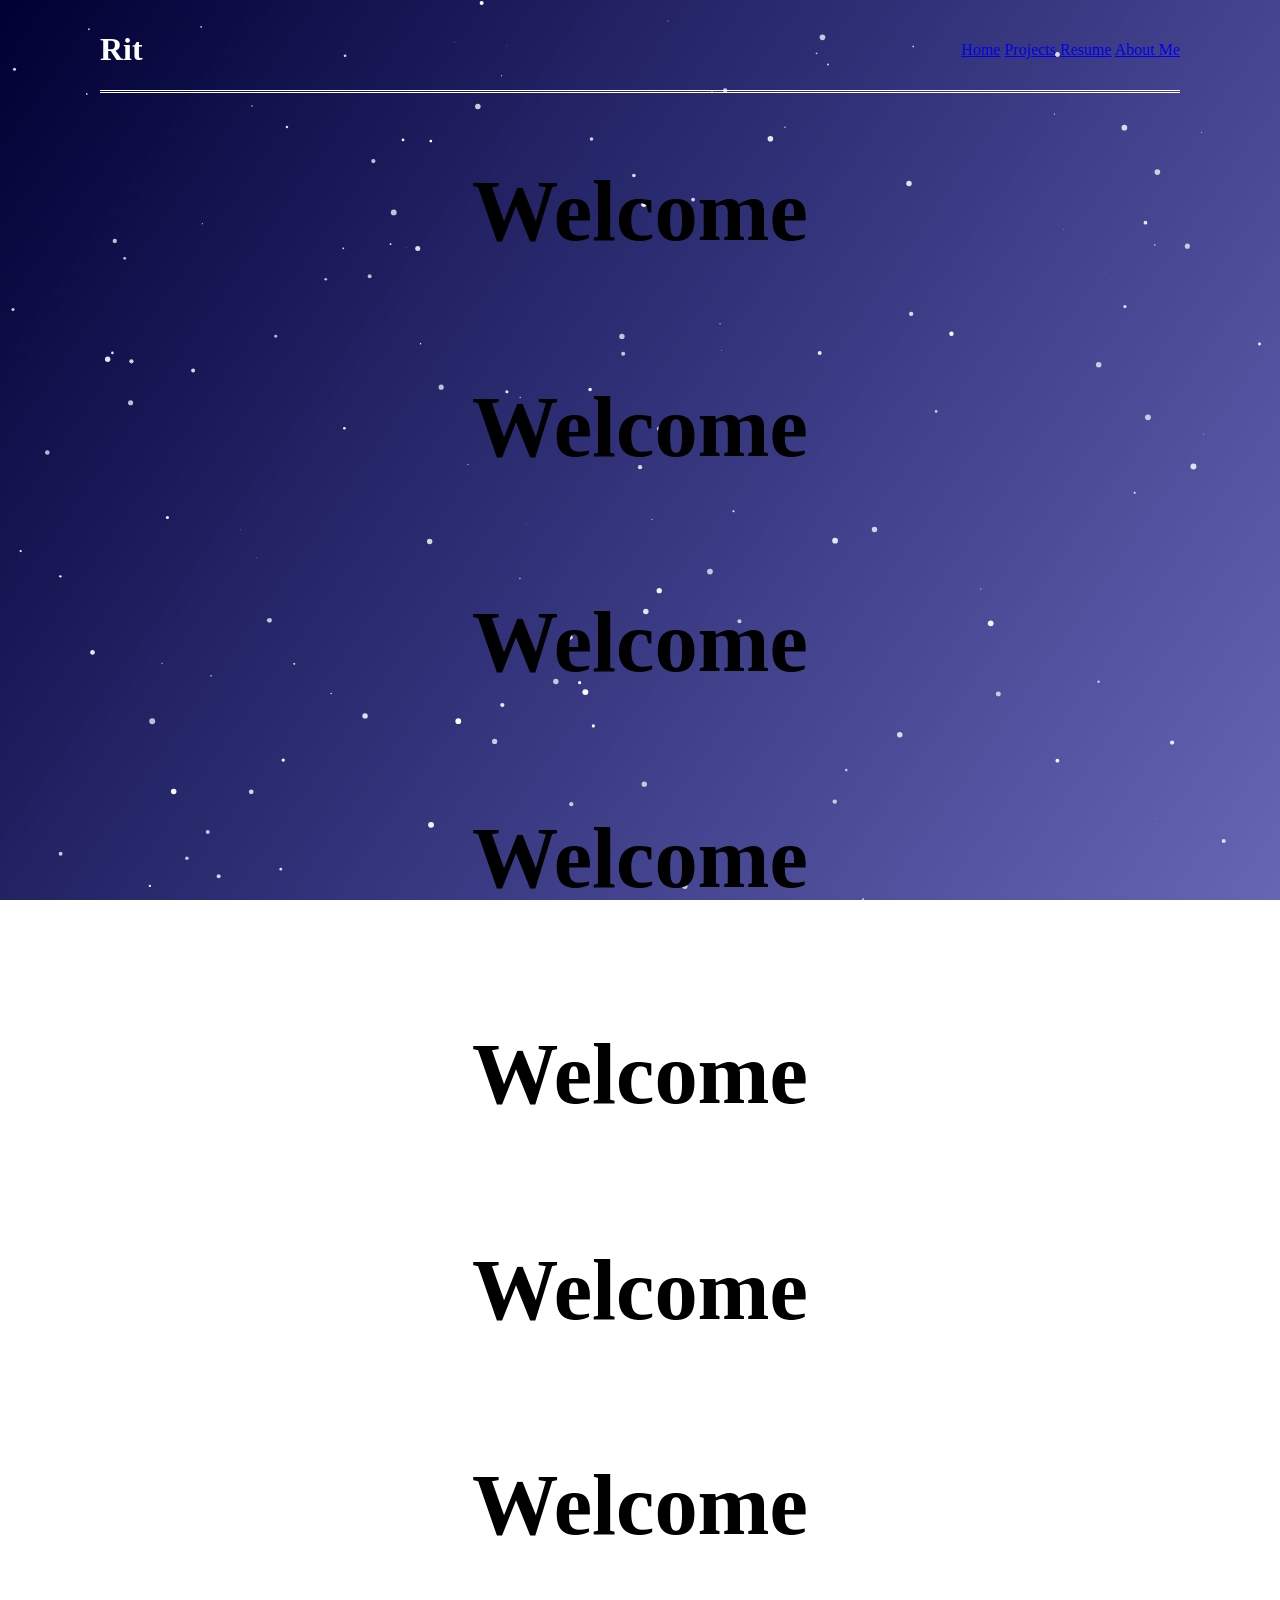
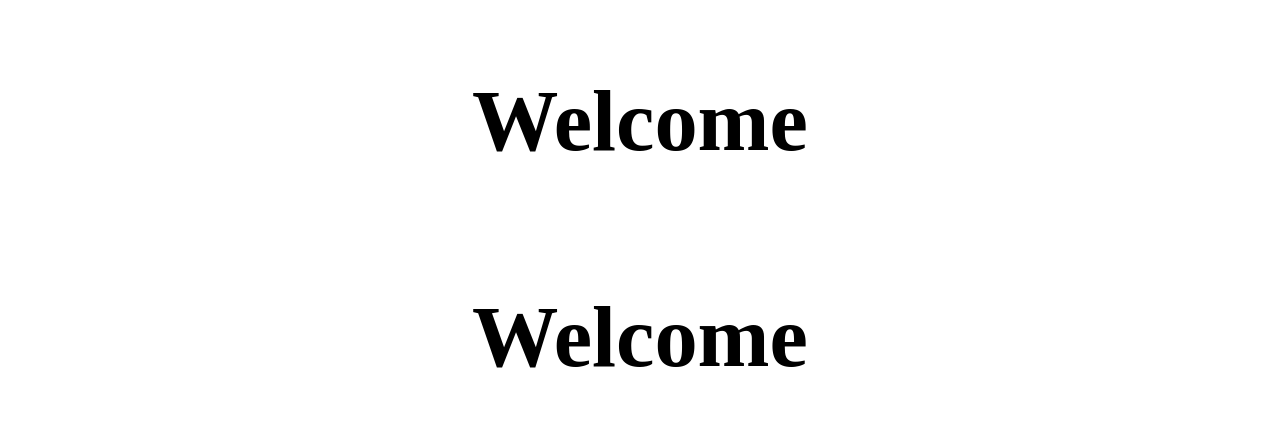
==== index.html @ 7fd15cbb "made for loop for gradient smoothing" ====
<!DOCTYPE html>
<html lang="en">
<meta charset="UTF-8">
<title>Rit</title>
<meta name="viewport" content="width=device-width,initial-scale=1">
<link rel="stylesheet" href="STATIC/styles.css">
<style>
</style>
<head>

</head>
<body>
    <div>
        <!--Add header with following dives:
            Website name,
            Navbar
        -->
        <canvas id="myCanvas" width="800" height="600"></canvas>
        <div class="header">
            <div class="content">
                <!--Main content segment with width control-->
                <div class="subContent">
                    <div class="subHeader">
                        <!-- Name of website -->
                        <div id="websiteName">
                            <h1>
                                Rit
                            </h1>
                        </div>
                        <!-- Navbar -->
                        <div class="navbar">
                            <a href="index.html">Home</a>
                            <a href="projects.html">Projects</a>
                            <a href="resume.html">Resume</a>
                            <a href="aboutme.html">About Me</a>
                        </div>
                    </div>
                </div>
            </div>
        </div>

        <!-- Class for background of subcontent-->
        <div class="content">
            <!--Main content segment with width control-->
            <div class="subContent">
                <div class="pageTitle">
                    <h1>Welcome</h1>
                </div>
                <div class="pageTitle">
                    <h1>Welcome</h1>
                </div>
                <div class="pageTitle">
                    <h1>Welcome</h1>
                </div>
                <div class="pageTitle">
                    <h1>Welcome</h1>
                </div>
                <div class="pageTitle">
                    <h1>Welcome</h1>
                </div>
                <div class="pageTitle">
                    <h1>Welcome</h1>
                </div>
                <div class="pageTitle">
                    <h1>Welcome</h1>
                </div>

                <div class="pageTitle">
                    <h1>Welcome</h1>
                </div>
                <div class="pageTitle">
                    <h1>Welcome</h1>
                </div>

            </div>
        </div>
        <!--Simple background for footer-->
        <div class="footer">
            <!--Main content segment with width control-->
            <div class="subContent">

            </div>
        </div>

    </div>
    


</body>
<script>
    // Detect scroll event and change header background
    window.addEventListener('scroll', function() {
        const header = document.querySelector('.header');
        
        if (window.scrollY > 0) {
            // Add 'scrolled' class when the page is scrolled
            header.classList.add('scrolled');
        } else {
            // Remove 'scrolled' class when the page is at the top
            header.classList.remove('scrolled');
        }
    });
</script>
<script src="STATIC/stars.js"></script>
</html>
---- STATIC/styles.css ----
/* Remove default margin and padding from body and html */
html, body {
    margin: 0;
    padding: 0;
    border: 0; /* Ensure there's no border */
    width: 100%;
    height: 100%;
}
.content{
    display: flex;
    justify-content: center;
    align-items: center;
}
.subContent{
    min-width: 1080px;
    max-width: 1080px;
    justify-self: center;
}

.header{

    position: sticky;
    top: 0; /* This will make the navbar stick to the top of the viewport */
    z-index: 1000; /* Ensure it's above other elements */
    padding: 10px;
    text-align: center;
    color: white;
}
/* Style for header after scrolling */
.header.scrolled {
    background-color: black; /* Dark background when scrolled */
}
.subHeader {
    display: flex;
    align-items: center;
    justify-content: space-between;
    border-bottom: 3px double white;
}

#myCanvas {
    position: absolute;
    z-index: -1;
    overflow: hidden;
}
.pageTitle{
    display: flex;
    justify-content: center;
    color: black;
    font-size: calc(1.5rem + 1.5vw)
}
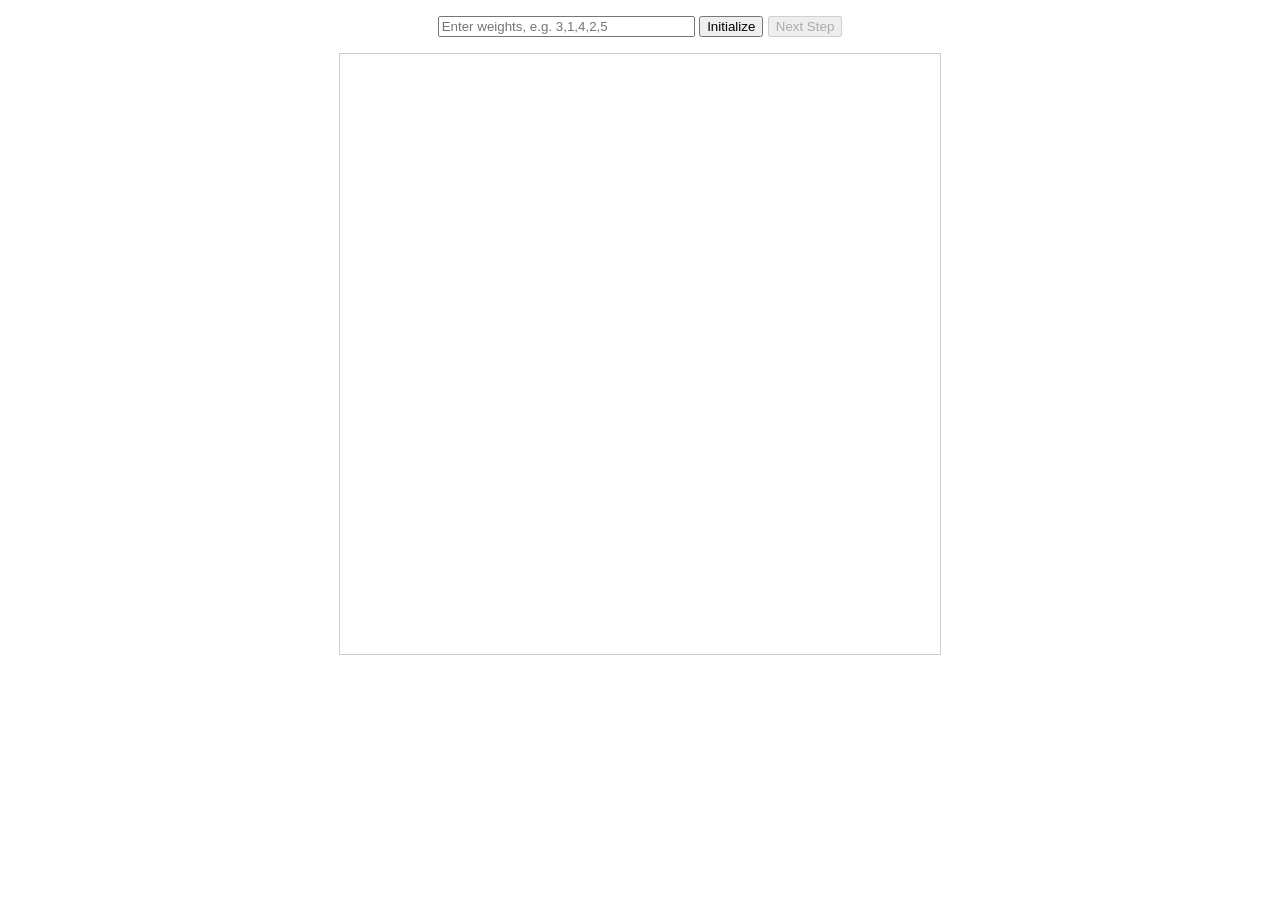
==== commit f5c95e11: "cs 3511 visualizer" ====
--- a/index.html
+++ b/index.html
@@ -1,105 +1,332 @@
 <!DOCTYPE html>
 <html lang="en">
-<meta charset="UTF-8">
-<title>Rit</title>
-<meta name="viewport" content="width=device-width,initial-scale=1">
-<link rel="stylesheet" href="STATIC/styles.css">
-<style>
-</style>
 <head>
-
+  <meta charset="UTF-8" />
+  <meta name="viewport" content="width=device-width, initial-scale=1.0" />
+  <title>Step-by-Step Polygon Triangulation</title>
+  <style>
+    body { font-family: sans-serif; text-align: center; margin: 0; padding: 0; }
+    #controls { margin: 1em; }
+    #svgCanvas { border: 1px solid #ccc; }
+    .vertex { fill: #fff; stroke: #333; }
+    .edge { stroke: #999; stroke-width: 2; }
+    .highlighted { stroke: #e74c3c; stroke-width: 3; }
+    text { font-size: 12px; font-family: sans-serif; }
+  </style>
 </head>
 <body>
-    <div>
-        <!--Add header with following dives:
-            Website name,
-            Navbar
-        -->
-        <canvas id="myCanvas" width="800" height="600"></canvas>
-        <div class="header">
-            <div class="content">
-                <!--Main content segment with width control-->
-                <div class="subContent">
-                    <div class="subHeader">
-                        <!-- Name of website -->
-                        <div id="websiteName">
-                            <h1>
-                                Rit
-                            </h1>
-                        </div>
-                        <!-- Navbar -->
-                        <div class="navbar">
-                            <a href="index.html">Home</a>
-                            <a href="projects.html">Projects</a>
-                            <a href="resume.html">Resume</a>
-                            <a href="aboutme.html">About Me</a>
-                        </div>
-                    </div>
-                </div>
-            </div>
-        </div>
-
-        <!-- Class for background of subcontent-->
-        <div class="content">
-            <!--Main content segment with width control-->
-            <div class="subContent">
-                <div class="pageTitle">
-                    <h1>Welcome</h1>
-                </div>
-                <div class="pageTitle">
-                    <h1>Welcome</h1>
-                </div>
-                <div class="pageTitle">
-                    <h1>Welcome</h1>
-                </div>
-                <div class="pageTitle">
-                    <h1>Welcome</h1>
-                </div>
-                <div class="pageTitle">
-                    <h1>Welcome</h1>
-                </div>
-                <div class="pageTitle">
-                    <h1>Welcome</h1>
-                </div>
-                <div class="pageTitle">
-                    <h1>Welcome</h1>
-                </div>
-
-                <div class="pageTitle">
-                    <h1>Welcome</h1>
-                </div>
-                <div class="pageTitle">
-                    <h1>Welcome</h1>
-                </div>
-
-            </div>
-        </div>
-        <!--Simple background for footer-->
-        <div class="footer">
-            <!--Main content segment with width control-->
-            <div class="subContent">
-
-            </div>
-        </div>
-
-    </div>
-    
-
-
+  <div id="controls">
+    <input id="weightsInput" size="30" placeholder="Enter weights, e.g. 3,1,4,2,5" />
+    <button id="initBtn">Initialize</button>
+    <button id="nextBtn" disabled>Next Step</button>
+  </div>
+  <svg id="svgCanvas" width="600" height="600"></svg>
+
+  <script>
+    // Core data
+    let weights = [], cwOrder = [], idToVertex = {};
+    let events = [], currentStep = -1;
+    let currCost = 0;    // Accumulated triangle cost
+
+    const svg = document.getElementById('svgCanvas');
+    const initBtn = document.getElementById('initBtn');
+    const nextBtn = document.getElementById('nextBtn');
+
+    initBtn.onclick = () => {
+      console.clear(); 
+      currCost = 0;
+      parseInput(); computePolygon(); events = []; currentStep = -1;
+      console.log('Starting polygon:', cwOrder);
+      let value = simpleTri([...cwOrder]);
+      events = value.edges;
+      console.log('Final triangulation:', events, 'should be:', value.edges);
+      render(); nextBtn.disabled = false;
+    };
+
+    nextBtn.onclick = () => {
+      if (currentStep + 1 < events.length) {
+        currentStep++; render();
+      }
+    };
+
+    function parseInput() {
+      const parts = document.getElementById('weightsInput').value
+        .split(',').map(x=>+x.trim()).filter(x=>!isNaN(x));
+      weights = parts;
+    }
+
+    function computePolygon() {
+      console.log('Computing polygon with weights:', weights);
+      const n = weights.length;
+      const cx = 300, cy = 300, r = 250;
+      // Generate regular n-gon
+      const pts = [];
+      for (let i = 0; i < n; i++) {
+        pts.push({
+          i,
+          x: cx + r * Math.cos(2 * Math.PI * i / n),
+          y: cy + r * Math.sin(2 * Math.PI * i / n)
+        });
+      }
+      // Pick bottom two nodes by raw y-coordinate
+      const bottomTwo = [...pts].sort((a, b) => b.y - a.y).slice(0, 2);
+      let [b1, b2] = bottomTwo.map(p => p.i);
+      const p1 = pts.find(p => p.i === b1);
+      const p2 = pts.find(p => p.i === b2);
+      const bLeft = (p1.x < p2.x) ? b1 : b2;
+      const bRight = (bLeft === b1) ? b2 : b1;
+      // Map initial positions
+      idToVertex = {};
+      pts.forEach(p => idToVertex[p.i] = { x: p.x, y: p.y });
+      // Rotate so that (bLeft,bRight) is horizontal
+      const vL = idToVertex[bLeft], vR = idToVertex[bRight];
+      const theta = Math.atan2(vR.y - vL.y, vR.x - vL.x);
+      const cosR = Math.cos(-theta), sinR = Math.sin(-theta);
+      Object.keys(idToVertex).forEach(key => {
+        const v = idToVertex[key];
+        const dx = v.x - cx, dy = v.y - cy;
+        const rx = dx * cosR - dy * sinR;
+        const ry = dx * sinR + dy * cosR;
+        idToVertex[key] = { x: cx + rx, y: cy + ry };
+      });
+      // Build cwOrder by angle around center
+      cwOrder = pts.map(p => p.i);
+      console.log('prerotated id to vertex:', idToVertex)
+      cwOrder.sort((a, b) => {
+        const pa = idToVertex[a], pb = idToVertex[b];
+        return Math.atan2(pa.y - cy, pa.x - cx) - Math.atan2(pb.y - cy, pb.x - cx);
+      });
+      /*
+       // Ensure bLeft is first and bRight is last
+      const middle = cwOrder.filter(idx => idx !== bLeft && idx !== bRight);
+      cwOrder = [bLeft, ...middle, bRight];
+      */
+      
+      // Rotate global weights array so that weight at bLeft becomes first
+      if (bLeft > 0) {
+        weights = weights.slice(weights.length - bLeft).concat(weights.slice(0, (weights.length -bLeft)));
+      }
+      console.log('Shifted weights by', bLeft, '→', weights);
+      
+    }
+
+    // Simplified recursive triangulation:
+    function simpleTri(poly) {
+      //console.log('Recursing on poly indexes:', poly, 'weights:', poly.map(i=>weights[i]));
+      var cost = 0;
+      var edges = [];
+      if (poly.length < 4) {
+        if (poly.length === 3) {
+          const [a,b,c] = poly;
+          const triCost = weights[a] * weights[b] * weights[c];
+          currCost += triCost;
+          cost += triCost;
+          ////console.log(`Triangle formed weights=[${weights[a]},${weights[b]},${weights[c]}] cost=${triCost}, cumulative cost=${currCost}`);
+        }
+        //console.log('Quick Returning from', poly.map(i=>weights[i]), 'with cost:', cost, 'edges:', edges);
+        return { cost, edges };
+      }
+      const sorted = [...poly].sort((a,b) => weights[a] - weights[b]);
+      const [v1, v2, v3] = sorted;
+      //console.log(`v1 index=${v1}, weight=${weights[v1]}; v2 index=${v2}, weight=${weights[v2]}; v3 index=${v3}, weight=${weights[v3]}`);
+      const idx1 = poly.indexOf(v1);
+      const left = poly[(idx1 - 1 + poly.length) % poly.length];
+      const right = poly[(idx1 + 1) % poly.length];
+      //console.log(`Neighbors of v1: index=${left}, weight=${weights[left]} and index=${right}, weight=${weights[right]}`);
+      // Check if v2 and v3 are neighbors of v1
+      if (!((left === v2 && right === v3) || (left === v3 && right === v2))) {
+        // Handle the case where v2 and v3 are not both neighbors of v1
+        var splitnum = 1;
+        var nonNbr;
+        if(left !== v2 && right !== v2) {
+          nonNbr = v2;
+          splitnum++;
+          //console.log(`Adding edge between v1 index=${v1}, weight=${weights[v1]} and index=${nonNbr}, weight=${weights[nonNbr]}`);
+          edges.push({ edge: [v1, nonNbr] });
+          //console.log('pushed to edges:', edges);
+        }
+        if(left !== v3 && right !== v3) {
+          nonNbr = v3;
+          splitnum++;
+          //console.log(`Adding edge between v1 index=${v1}, weight=${weights[v1]} and index=${nonNbr}, weight=${weights[nonNbr]}`);
+          edges.push({ edge: [v1, nonNbr] });
+          //console.log('pushed to edges:', edges);
+        }
+        if (splitnum == 2) {
+          const sub1 = [], sub2 = [];
+          // build sub1 from v1 up to nonNbr inclusive
+          let i = idx1;
+          while (true) {
+            sub1.push(poly[i]);
+            if (poly[i] === nonNbr) break;
+            i = (i + 1) % poly.length;
+          }
+          // build sub2 from nonNbr up to v1 inclusive
+          i = poly.indexOf(nonNbr);
+          while (true) {
+            sub2.push(poly[i]);
+            if (poly[i] === v1) break;
+            i = (i + 1) % poly.length;
+          }
+          //console.log('Split into sub-polygons indexes:', sub1, sub2, 'weights:', sub1.map(i=>weights[i]), sub2.map(i=>weights[i]));
+          const result1 = simpleTri(sub1);
+          //console.log('sanity check of [1,2,3]:', simpleTri([1,2,3]));
+          const result2 = simpleTri(sub2);
+          cost += result1.cost + result2.cost;
+          //console.log('edges before result1 concat:', edges);
+          edges = edges.concat(result1.edges);
+          //console.log('result1 edges:', result1.edges , 'for sub1:', sub1);
+          //console.log('edges before result2 concat:', edges);
+          edges = edges.concat(result2.edges);
+          //console.log('result2 edges:', result2.edges , 'for sub2:', sub2);
+        } else if(splitnum == 3){
+          const sub1 = [], sub2 = [], sub3 = [];
+          let i = idx1;
+          do { sub1.push(poly[i]); i = (i + 1) % poly.length; } while (poly[i] !== v2 && poly[i] !== v3);
+          sub1.push(poly[i]);
+
+          if(poly[i] === v2){
+            i = poly.indexOf(v3);
+          }
+          else{
+            i = poly.indexOf(v2);
+          }
+          do { sub2.push(poly[i]); i = (i + 1) % poly.length; } while (poly[i] !== v1);
+          sub2.push(v1);
+
+          sub3.push(v1, v2, v3)
+          //console.log('Split into sub-polygons indexes:', sub1, sub2, sub3, 'weights:', sub1.map(i=>weights[i]), sub2.map(i=>weights[i]), sub3.map(i=>weights[i]));
+          result1 = simpleTri(sub1);
+          
+          result2 = simpleTri(sub2);
+          cost += result1.cost;
+          cost += result2.cost;
+          edges = edges.concat(result1.edges);
+          //console.log('result1 edges:', result1.edges , 'for sub1:', sub1);
+          edges = edges.concat(result2.edges);
+          //console.log('result2 edges:', result2.edges , 'for sub2:', sub2);
+        }
+      } else {
+        // Case: v2 and v3 are neighbors of v1 → two possible diagonals
+        //console.log('v2 and v3 are neighbors; evaluating two branches');
+        const [v1, v2, v3, v4] = sorted;
+
+        // --- Branch A: diagonal (v1, v4) ---
+        //console.log('Branch A: add diagonal (v1,v4)');
+        let costA = 0;
+        let edgesA = [...edges];
+        edgesA.push({ edge: [v1, v4] });
+        // build subpolygons for Branch A
+        const subA1 = [];
+        let iA = poly.indexOf(v1);
+        do { subA1.push(poly[iA]); iA = (iA + 1) % poly.length; } while (poly[iA] !== v4);
+        subA1.push(v4);
+        const subA2 = [];
+        iA = poly.indexOf(v4);
+        do { subA2.push(poly[iA]); iA = (iA + 1) % poly.length; } while (poly[iA] !== v1);
+        subA2.push(v1);
+        //console.log('Branch A sub-polygons weights:', subA1.map(x=>weights[x]), subA2.map(x=>weights[x]));
+        const resA1 = simpleTri(subA1);
+        const resA2 = simpleTri(subA2);
+        costA += resA1.cost + resA2.cost;
+        edgesA.push(...resA1.edges, ...resA2.edges);
+
+        // --- Branch B: diagonal (v2, v3) ---
+        //console.log('Branch B: add diagonal (v2,v3)');
+        let costB = 0;
+        let edgesB = [...edges];
+        edgesB.push({ edge: [v2, v3] });
+        const subB1 = [];
+        let iB = poly.indexOf(v2);
+        do { subB1.push(poly[iB]); iB = (iB + 1) % poly.length; } while (poly[iB] !== v3);
+        subB1.push(v3);
+        const subB2 = [];
+        iB = poly.indexOf(v3);
+        do { subB2.push(poly[iB]); iB = (iB + 1) % poly.length; } while (poly[iB] !== v2);
+        subB2.push(v2);
+        //console.log('Branch B sub-polygons weights:', subB1.map(x=>weights[x]), subB2.map(x=>weights[x]));
+        const resB1 = simpleTri(subB1);
+        const resB2 = simpleTri(subB2);
+        costB += resB1.cost + resB2.cost;
+        edgesB.push(...resB1.edges, ...resB2.edges);
+
+        // Choose the cheaper branch
+        if (costA < costB) {
+          console.log('Chose Branch A with cost', costA, 'where branch B has cost', costB);
+          cost = costA;
+          edges = edgesA;
+        } else {
+          console.log('Chose Branch B with cost', costB, );
+          cost = costB;
+          edges = edgesB;
+        }
+      }
+      //console.log('Returning from', poly.map(i=>weights[i]), 'with cost:', cost, 'edges:', edges);
+      return { cost, edges };
+
+    }
+
+    function render() {
+      while(svg.firstChild) svg.removeChild(svg.firstChild);
+      // draw boundary
+      for (let i=0;i<cwOrder.length;i++){
+        const u=cwOrder[i], v=cwOrder[(i+1)%cwOrder.length];
+        drawLine(idToVertex[u], idToVertex[v], 'edge');
+      }
+      // draw added edges
+      for (let i=0;i<=currentStep;i++) {
+        const [u,v] = events[i].edge;
+        drawLine(idToVertex[u], idToVertex[v], 'highlighted');
+      }
+      // draw vertices
+      cwOrder.forEach(idx=>drawCircle(idx));
+    }
+
+    function drawLine(a,b,cls){
+      const l=document.createElementNS(svg.namespaceURI,'line');
+      l.setAttribute('x1',a.x);l.setAttribute('y1',a.y);
+      l.setAttribute('x2',b.x);l.setAttribute('y2',b.y);
+      l.setAttribute('class',cls);svg.appendChild(l);
+    }
+    function drawCircle(idx){
+      const p=idToVertex[idx];
+      const c=document.createElementNS(svg.namespaceURI,'circle');
+      c.setAttribute('cx',p.x);c.setAttribute('cy',p.y);c.setAttribute('r',5);
+      c.setAttribute('class','vertex');svg.appendChild(c);
+      const t=document.createElementNS(svg.namespaceURI,'text');
+      t.setAttribute('x',p.x+8);t.setAttribute('y',p.y+4);
+      t.textContent=weights[idx];svg.appendChild(t);
+    }
+    /*
+    // --- Deep backup of current state ---
+    function deepBackup() {
+      // Arrays of primitives can be shallow-copied
+      const weightsCopy   = [...weights];
+      const cwOrderCopy   = [...cwOrder];
+      // Objects or nested structures require deep cloning
+      const idToVertexCopy = JSON.parse(JSON.stringify(idToVertex));
+      const eventsCopy    = events.map(ev => ({ edge: [...ev.edge] }));
+      // Primitives are copied by value
+      const currentStepCopy = currentStep;
+      const currCostCopy    = currCost;
+      return { weightsCopy, cwOrderCopy, idToVertexCopy, eventsCopy, currentStepCopy, currCostCopy };
+    }
+      */
+  </script>
 </body>
-<script>
-    // Detect scroll event and change header background
-    window.addEventListener('scroll', function() {
-        const header = document.querySelector('.header');
-        
-        if (window.scrollY > 0) {
-            // Add 'scrolled' class when the page is scrolled
-            header.classList.add('scrolled');
-        } else {
-            // Remove 'scrolled' class when the page is at the top
-            header.classList.remove('scrolled');
-        }
-    });
-</script>
-<script src="STATIC/stars.js"></script>
-</html>+</html>
+
+
+
+
+
+
+
+
+
+
+
+
+
+
+
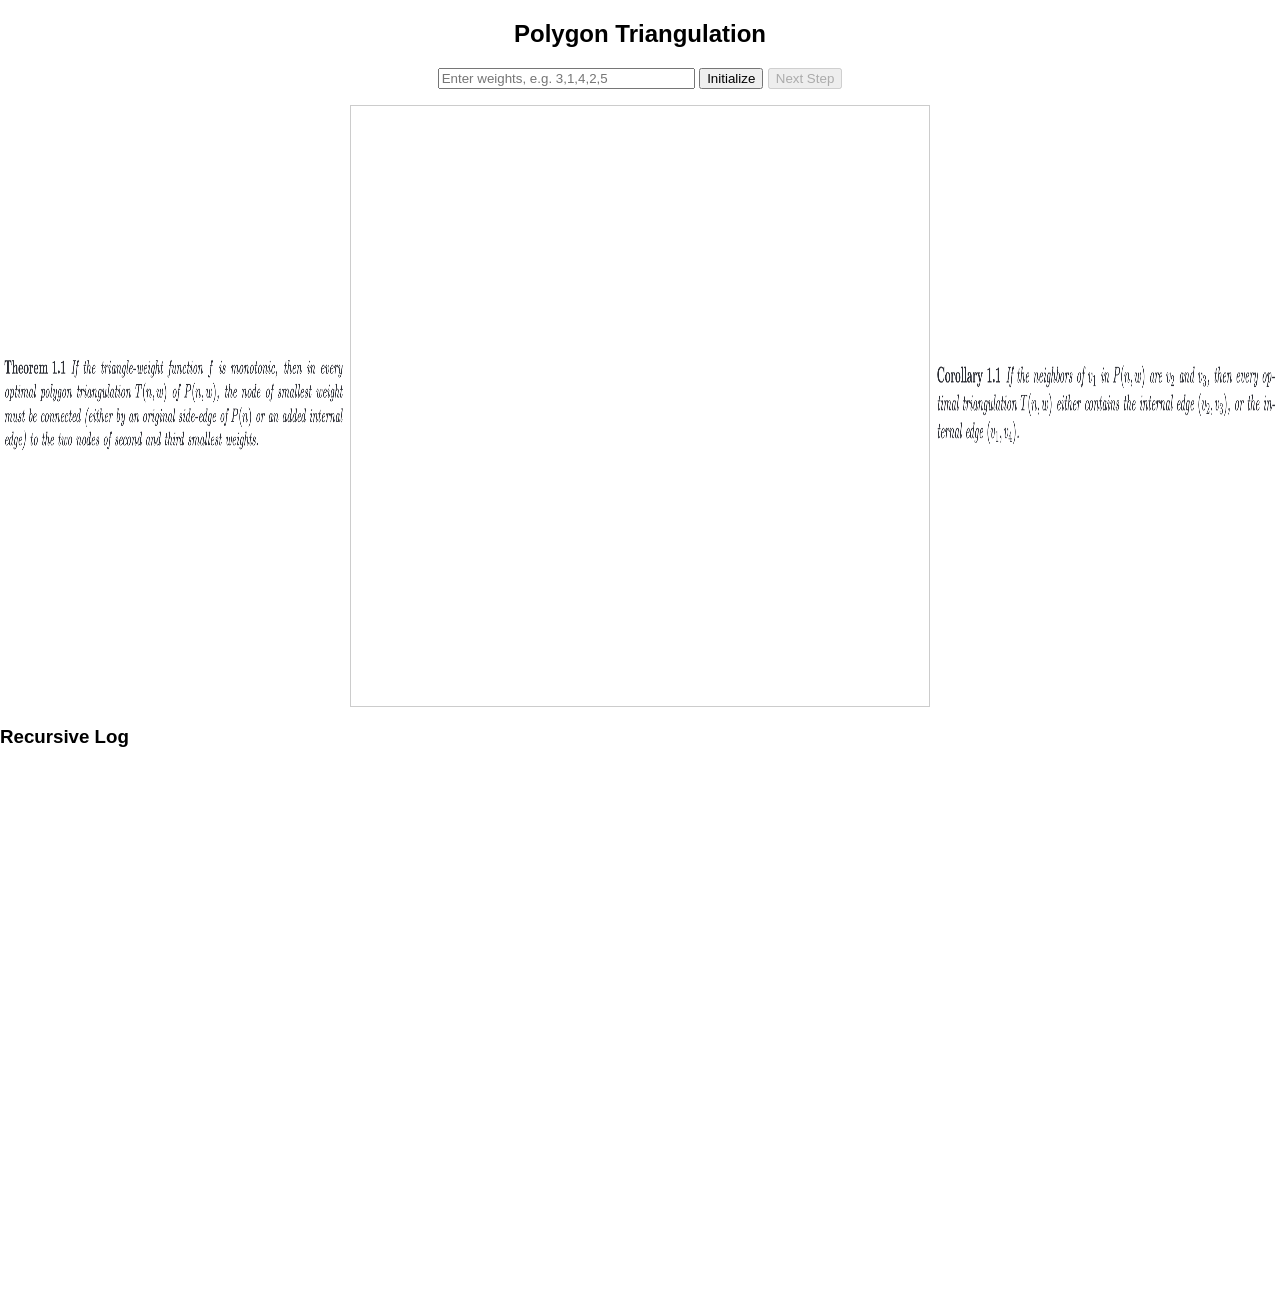
==== commit 426be16b: "cs3511" ====
--- a/index.html
+++ b/index.html
@@ -16,15 +16,37 @@
 </head>
 <body>
   <div id="controls">
+    <h2>Polygon Triangulation</h2>
     <input id="weightsInput" size="30" placeholder="Enter weights, e.g. 3,1,4,2,5" />
     <button id="initBtn">Initialize</button>
     <button id="nextBtn" disabled>Next Step</button>
   </div>
-  <svg id="svgCanvas" width="600" height="600"></svg>
+  <div >
+    <div style="display: flex; vertical-align: top; text-align: left;">
+      <div style="display: flex; flex-direction: column; justify-content: center; align-items: center;">
+        <img src="static/theorem.png" alt="Triangulation example" width="350" height="120">
+        
+      </div>
+      <svg id="svgCanvas" width="600" height="600"></svg>
+      <div style="display: flex; flex-direction: column; justify-content: center; align-items: center;">
+        
+        <img src="static/corollary.png" alt="Triangulation example" width="350" height="120">
+      </div>
+
+    </div>
+    
+    <div id="logs" style="overflow: scroll; height: 600px; text-align: left;">
+      <h3>Recursive Log</h3>
+      <div id="consoleOutput"></div>
+    </div>
+  </div>
 
   <script>
+
+    logsElement = document.getElementById('consoleOutput');
     // Core data
     let weights = [], cwOrder = [], idToVertex = {};
+    let M = {};
     let events = [], currentStep = -1;
     let currCost = 0;    // Accumulated triangle cost
 
@@ -33,6 +55,7 @@
     const nextBtn = document.getElementById('nextBtn');
 
     initBtn.onclick = () => {
+      logsElement.innerHTML = '';
       console.clear(); 
       currCost = 0;
       parseInput(); computePolygon(); events = []; currentStep = -1;
@@ -113,6 +136,7 @@
     // Simplified recursive triangulation:
     function simpleTri(poly) {
       //console.log('Recursing on poly indexes:', poly, 'weights:', poly.map(i=>weights[i]));
+      logsElement.innerHTML += `<div>Entering polygon of weights: ${poly.map(i=>weights[i])}</div>`;
       var cost = 0;
       var edges = [];
       if (poly.length < 4) {
@@ -124,6 +148,7 @@
           ////console.log(`Triangle formed weights=[${weights[a]},${weights[b]},${weights[c]}] cost=${triCost}, cumulative cost=${currCost}`);
         }
         //console.log('Quick Returning from', poly.map(i=>weights[i]), 'with cost:', cost, 'edges:', edges);
+        logsElement.innerHTML += `<div>Default case returning from polygon of weights: ${poly.map(i=>weights[i])} with cost: ${cost}</div>`;
         return { cost, edges };
       }
       const sorted = [...poly].sort((a,b) => weights[a] - weights[b]);
@@ -169,9 +194,23 @@
             i = (i + 1) % poly.length;
           }
           //console.log('Split into sub-polygons indexes:', sub1, sub2, 'weights:', sub1.map(i=>weights[i]), sub2.map(i=>weights[i]));
-          const result1 = simpleTri(sub1);
+          logsElement.innerHTML += `<div>Split into sub-polygons: ${sub1.map(i=>weights[i])} and ${sub2.map(i=>weights[i])}</div>`;
+          if(M[sub1]){
+            console.log('sub1 already computed:', M[sub1]);
+          } else {
+            M[sub1] = simpleTri(sub1);
+          }
+          //const result1 = simpleTri(sub1);
+          const result1 = M[sub1];
           //console.log('sanity check of [1,2,3]:', simpleTri([1,2,3]));
-          const result2 = simpleTri(sub2);
+          if(M[sub2]){
+            console.log('sub2 already computed:', M[sub2]);
+          } else {
+            M[sub2] = simpleTri(sub2);
+          }
+          const result2 = M[sub2];
+          //const result2 = simpleTri(sub2);
+
           cost += result1.cost + result2.cost;
           //console.log('edges before result1 concat:', edges);
           edges = edges.concat(result1.edges);
@@ -187,24 +226,53 @@
 
           if(poly[i] === v2){
             i = poly.indexOf(v3);
+            j = poly.indexOf(v2);
+            k = i
           }
           else{
             i = poly.indexOf(v2);
+            j = poly.indexOf(v3);
+            k = i
           }
           do { sub2.push(poly[i]); i = (i + 1) % poly.length; } while (poly[i] !== v1);
           sub2.push(v1);
 
-          sub3.push(v1, v2, v3)
+          sub3.push(v1);
+          
+          do { sub3.push(poly[j]); j = (j + 1) % poly.length; } while (poly[j] !== k);
           //console.log('Split into sub-polygons indexes:', sub1, sub2, sub3, 'weights:', sub1.map(i=>weights[i]), sub2.map(i=>weights[i]), sub3.map(i=>weights[i]));
-          result1 = simpleTri(sub1);
+          logsElement.innerHTML += `<div>Split into sub-polygons: ${sub1.map(i=>weights[i])} and ${sub2.map(i=>weights[i])} and ${sub3.map(i=>weights[i])}</div>`;
+
+          if(M[sub1]){
+            console.log('sub1 already computed:', M[sub1]);
+          } else {
+            M[sub1] = simpleTri(sub1);
+          }
+          if(M[sub2]){
+            console.log('sub2 already computed:', M[sub2]);
+          } else {
+            M[sub2] = simpleTri(sub2);
+          }
+          if(M[sub3]){
+            console.log('sub3 already computed:', M[sub3]);
+          } else {
+            M[sub3] = simpleTri(sub3);
+          }
+          const result1 = M[sub1];
+          const result2 = M[sub2];
+          const result3 = M[sub3];
+          //result1 = simpleTri(sub1);
           
-          result2 = simpleTri(sub2);
+          //result2 = simpleTri(sub2);
+          //result3 = simpleTri(sub3);
           cost += result1.cost;
           cost += result2.cost;
+          cost += result3.cost;
           edges = edges.concat(result1.edges);
           //console.log('result1 edges:', result1.edges , 'for sub1:', sub1);
           edges = edges.concat(result2.edges);
           //console.log('result2 edges:', result2.edges , 'for sub2:', sub2);
+          edges = edges.concat(result3.edges);
         }
       } else {
         // Case: v2 and v3 are neighbors of v1 → two possible diagonals
@@ -226,8 +294,20 @@
         do { subA2.push(poly[iA]); iA = (iA + 1) % poly.length; } while (poly[iA] !== v1);
         subA2.push(v1);
         //console.log('Branch A sub-polygons weights:', subA1.map(x=>weights[x]), subA2.map(x=>weights[x]));
-        const resA1 = simpleTri(subA1);
-        const resA2 = simpleTri(subA2);
+        if(M[subA1]){
+          console.log('subA1 already computed:', M[subA1]);
+        } else {
+          M[subA1] = simpleTri(subA1);
+        }
+        if(M[subA2]){
+          console.log('subA2 already computed:', M[subA2]);
+        } else {
+          M[subA2] = simpleTri(subA2);
+        }
+        const resA1 = M[subA1];
+        const resA2 = M[subA2];
+        //const resA1 = simpleTri(subA1);
+        //const resA2 = simpleTri(subA2);
         costA += resA1.cost + resA2.cost;
         edgesA.push(...resA1.edges, ...resA2.edges);
 
@@ -245,23 +325,38 @@
         do { subB2.push(poly[iB]); iB = (iB + 1) % poly.length; } while (poly[iB] !== v2);
         subB2.push(v2);
         //console.log('Branch B sub-polygons weights:', subB1.map(x=>weights[x]), subB2.map(x=>weights[x]));
-        const resB1 = simpleTri(subB1);
-        const resB2 = simpleTri(subB2);
+        if(M[subB1]){
+          console.log('subB1 already computed:', M[subB1]);
+        } else {
+          M[subB1] = simpleTri(subB1);
+        }
+        if(M[subB2]){
+          console.log('subB2 already computed:', M[subB2]);
+        } else {
+          M[subB2] = simpleTri(subB2);
+        }
+        const resB1 = M[subB1];
+        const resB2 = M[subB2];
+        //const resB1 = simpleTri(subB1);
+        //const resB2 = simpleTri(subB2);
         costB += resB1.cost + resB2.cost;
         edgesB.push(...resB1.edges, ...resB2.edges);
 
         // Choose the cheaper branch
         if (costA < costB) {
-          console.log('Chose Branch A with cost', costA, 'where branch B has cost', costB);
+          console.log('Chose Branch (v1, v4) with cost', costA, 'where branch (v2,v3) has cost', costB);
+          logsElement.innerHTML += `<div>Chose Branch (v1, v4) with cost ${costA} where branch (v2,v3) has cost ${costB}</div>`;
           cost = costA;
           edges = edgesA;
         } else {
-          console.log('Chose Branch B with cost', costB, );
+          console.log('Chose Branch (v2,v3) with cost', costB, 'where branch (v1,v4) has cost', costA);
+          logsElement.innerHTML += `<div>Chose Branch (v2,v3) with cost ${costB} where branch (v1,v4) has cost ${costA}</div>`;
           cost = costB;
           edges = edgesB;
         }
       }
       //console.log('Returning from', poly.map(i=>weights[i]), 'with cost:', cost, 'edges:', edges);
+      logsElement.innerHTML += `<div>Returning from polygon with weights: ${poly.map(i=>weights[i])} with cost: ${cost}</div>`;
       return { cost, edges };
 
     }
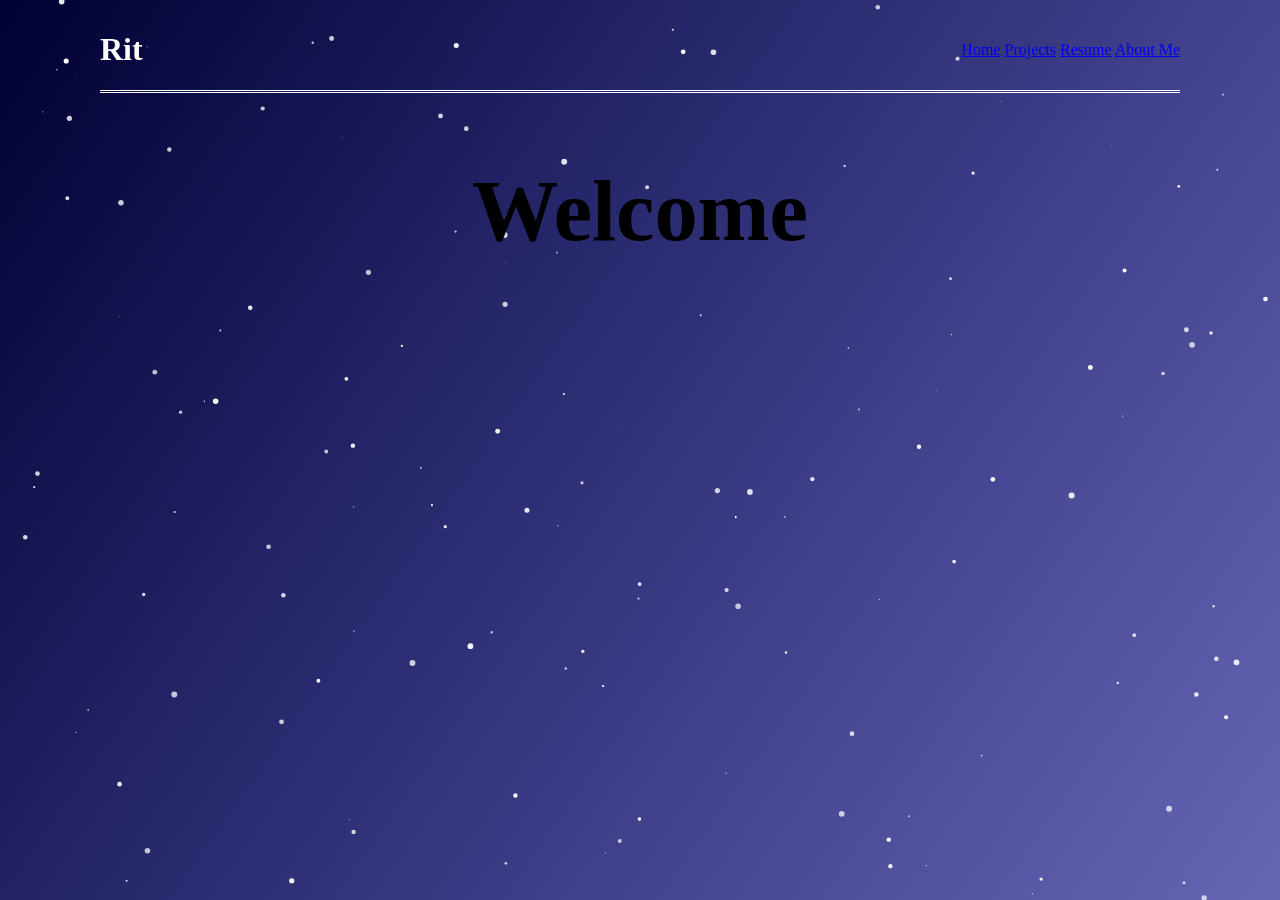
==== commit cf78d09a: "remove cs3511 visualizer" ====
--- a/index.html
+++ b/index.html
@@ -1,427 +1,79 @@
 <!DOCTYPE html>
 <html lang="en">
+<meta charset="UTF-8">
+<title>Rit</title>
+<meta name="viewport" content="width=device-width,initial-scale=1">
+<link rel="stylesheet" href="STATIC/styles.css">
+<style>
+</style>
 <head>
-  <meta charset="UTF-8" />
-  <meta name="viewport" content="width=device-width, initial-scale=1.0" />
-  <title>Step-by-Step Polygon Triangulation</title>
-  <style>
-    body { font-family: sans-serif; text-align: center; margin: 0; padding: 0; }
-    #controls { margin: 1em; }
-    #svgCanvas { border: 1px solid #ccc; }
-    .vertex { fill: #fff; stroke: #333; }
-    .edge { stroke: #999; stroke-width: 2; }
-    .highlighted { stroke: #e74c3c; stroke-width: 3; }
-    text { font-size: 12px; font-family: sans-serif; }
-  </style>
+
 </head>
 <body>
-  <div id="controls">
-    <h2>Polygon Triangulation</h2>
-    <input id="weightsInput" size="30" placeholder="Enter weights, e.g. 3,1,4,2,5" />
-    <button id="initBtn">Initialize</button>
-    <button id="nextBtn" disabled>Next Step</button>
-  </div>
-  <div >
-    <div style="display: flex; vertical-align: top; text-align: left;">
-      <div style="display: flex; flex-direction: column; justify-content: center; align-items: center;">
-        <img src="static/theorem.png" alt="Triangulation example" width="350" height="120">
-        
-      </div>
-      <svg id="svgCanvas" width="600" height="600"></svg>
-      <div style="display: flex; flex-direction: column; justify-content: center; align-items: center;">
-        
-        <img src="static/corollary.png" alt="Triangulation example" width="350" height="120">
-      </div>
+    <div>
+        <!--Add header with following dives:
+            Website name,
+            Navbar
+        -->
+        <canvas id="myCanvas" width="800" height="600"></canvas>
+        <div class="header">
+            <div class="content">
+                <!--Main content segment with width control-->
+                <div class="subContent">
+                    <div class="subHeader">
+                        <!-- Name of website -->
+                        <div id="websiteName">
+                            <h1>
+                                Rit
+                            </h1>
+                        </div>
+                        <!-- Navbar -->
+                        <div class="navbar">
+                            <a href="index.html">Home</a>
+                            <a href="projects.html">Projects</a>
+                            <a href="resume.html">Resume</a>
+                            <a href="aboutme.html">About Me</a>
+                        </div>
+                    </div>
+                </div>
+            </div>
+        </div>
+
+        <!-- Class for background of subcontent-->
+        <div class="content">
+            <!--Main content segment with width control-->
+            <div class="subContent">
+                <div class="pageTitle">
+                    <h1>Welcome</h1>
+                </div>
+            </div>
+        </div>
+        <!--Simple background for footer-->
+        <div class="footer">
+            <!--Main content segment with width control-->
+            <div class="subContent">
+
+            </div>
+        </div>
 
     </div>
     
-    <div id="logs" style="overflow: scroll; height: 600px; text-align: left;">
-      <h3>Recursive Log</h3>
-      <div id="consoleOutput"></div>
-    </div>
-  </div>
-
-  <script>
-
-    logsElement = document.getElementById('consoleOutput');
-    // Core data
-    let weights = [], cwOrder = [], idToVertex = {};
-    let M = {};
-    let events = [], currentStep = -1;
-    let currCost = 0;    // Accumulated triangle cost
-
-    const svg = document.getElementById('svgCanvas');
-    const initBtn = document.getElementById('initBtn');
-    const nextBtn = document.getElementById('nextBtn');
-
-    initBtn.onclick = () => {
-      logsElement.innerHTML = '';
-      console.clear(); 
-      currCost = 0;
-      parseInput(); computePolygon(); events = []; currentStep = -1;
-      console.log('Starting polygon:', cwOrder);
-      let value = simpleTri([...cwOrder]);
-      events = value.edges;
-      console.log('Final triangulation:', events, 'should be:', value.edges);
-      render(); nextBtn.disabled = false;
-    };
-
-    nextBtn.onclick = () => {
-      if (currentStep + 1 < events.length) {
-        currentStep++; render();
-      }
-    };
-
-    function parseInput() {
-      const parts = document.getElementById('weightsInput').value
-        .split(',').map(x=>+x.trim()).filter(x=>!isNaN(x));
-      weights = parts;
-    }
-
-    function computePolygon() {
-      console.log('Computing polygon with weights:', weights);
-      const n = weights.length;
-      const cx = 300, cy = 300, r = 250;
-      // Generate regular n-gon
-      const pts = [];
-      for (let i = 0; i < n; i++) {
-        pts.push({
-          i,
-          x: cx + r * Math.cos(2 * Math.PI * i / n),
-          y: cy + r * Math.sin(2 * Math.PI * i / n)
-        });
-      }
-      // Pick bottom two nodes by raw y-coordinate
-      const bottomTwo = [...pts].sort((a, b) => b.y - a.y).slice(0, 2);
-      let [b1, b2] = bottomTwo.map(p => p.i);
-      const p1 = pts.find(p => p.i === b1);
-      const p2 = pts.find(p => p.i === b2);
-      const bLeft = (p1.x < p2.x) ? b1 : b2;
-      const bRight = (bLeft === b1) ? b2 : b1;
-      // Map initial positions
-      idToVertex = {};
-      pts.forEach(p => idToVertex[p.i] = { x: p.x, y: p.y });
-      // Rotate so that (bLeft,bRight) is horizontal
-      const vL = idToVertex[bLeft], vR = idToVertex[bRight];
-      const theta = Math.atan2(vR.y - vL.y, vR.x - vL.x);
-      const cosR = Math.cos(-theta), sinR = Math.sin(-theta);
-      Object.keys(idToVertex).forEach(key => {
-        const v = idToVertex[key];
-        const dx = v.x - cx, dy = v.y - cy;
-        const rx = dx * cosR - dy * sinR;
-        const ry = dx * sinR + dy * cosR;
-        idToVertex[key] = { x: cx + rx, y: cy + ry };
-      });
-      // Build cwOrder by angle around center
-      cwOrder = pts.map(p => p.i);
-      console.log('prerotated id to vertex:', idToVertex)
-      cwOrder.sort((a, b) => {
-        const pa = idToVertex[a], pb = idToVertex[b];
-        return Math.atan2(pa.y - cy, pa.x - cx) - Math.atan2(pb.y - cy, pb.x - cx);
-      });
-      /*
-       // Ensure bLeft is first and bRight is last
-      const middle = cwOrder.filter(idx => idx !== bLeft && idx !== bRight);
-      cwOrder = [bLeft, ...middle, bRight];
-      */
-      
-      // Rotate global weights array so that weight at bLeft becomes first
-      if (bLeft > 0) {
-        weights = weights.slice(weights.length - bLeft).concat(weights.slice(0, (weights.length -bLeft)));
-      }
-      console.log('Shifted weights by', bLeft, '→', weights);
-      
-    }
-
-    // Simplified recursive triangulation:
-    function simpleTri(poly) {
-      //console.log('Recursing on poly indexes:', poly, 'weights:', poly.map(i=>weights[i]));
-      logsElement.innerHTML += `<div>Entering polygon of weights: ${poly.map(i=>weights[i])}</div>`;
-      var cost = 0;
-      var edges = [];
-      if (poly.length < 4) {
-        if (poly.length === 3) {
-          const [a,b,c] = poly;
-          const triCost = weights[a] * weights[b] * weights[c];
-          currCost += triCost;
-          cost += triCost;
-          ////console.log(`Triangle formed weights=[${weights[a]},${weights[b]},${weights[c]}] cost=${triCost}, cumulative cost=${currCost}`);
-        }
-        //console.log('Quick Returning from', poly.map(i=>weights[i]), 'with cost:', cost, 'edges:', edges);
-        logsElement.innerHTML += `<div>Default case returning from polygon of weights: ${poly.map(i=>weights[i])} with cost: ${cost}</div>`;
-        return { cost, edges };
-      }
-      const sorted = [...poly].sort((a,b) => weights[a] - weights[b]);
-      const [v1, v2, v3] = sorted;
-      //console.log(`v1 index=${v1}, weight=${weights[v1]}; v2 index=${v2}, weight=${weights[v2]}; v3 index=${v3}, weight=${weights[v3]}`);
-      const idx1 = poly.indexOf(v1);
-      const left = poly[(idx1 - 1 + poly.length) % poly.length];
-      const right = poly[(idx1 + 1) % poly.length];
-      //console.log(`Neighbors of v1: index=${left}, weight=${weights[left]} and index=${right}, weight=${weights[right]}`);
-      // Check if v2 and v3 are neighbors of v1
-      if (!((left === v2 && right === v3) || (left === v3 && right === v2))) {
-        // Handle the case where v2 and v3 are not both neighbors of v1
-        var splitnum = 1;
-        var nonNbr;
-        if(left !== v2 && right !== v2) {
-          nonNbr = v2;
-          splitnum++;
-          //console.log(`Adding edge between v1 index=${v1}, weight=${weights[v1]} and index=${nonNbr}, weight=${weights[nonNbr]}`);
-          edges.push({ edge: [v1, nonNbr] });
-          //console.log('pushed to edges:', edges);
-        }
-        if(left !== v3 && right !== v3) {
-          nonNbr = v3;
-          splitnum++;
-          //console.log(`Adding edge between v1 index=${v1}, weight=${weights[v1]} and index=${nonNbr}, weight=${weights[nonNbr]}`);
-          edges.push({ edge: [v1, nonNbr] });
-          //console.log('pushed to edges:', edges);
-        }
-        if (splitnum == 2) {
-          const sub1 = [], sub2 = [];
-          // build sub1 from v1 up to nonNbr inclusive
-          let i = idx1;
-          while (true) {
-            sub1.push(poly[i]);
-            if (poly[i] === nonNbr) break;
-            i = (i + 1) % poly.length;
-          }
-          // build sub2 from nonNbr up to v1 inclusive
-          i = poly.indexOf(nonNbr);
-          while (true) {
-            sub2.push(poly[i]);
-            if (poly[i] === v1) break;
-            i = (i + 1) % poly.length;
-          }
-          //console.log('Split into sub-polygons indexes:', sub1, sub2, 'weights:', sub1.map(i=>weights[i]), sub2.map(i=>weights[i]));
-          logsElement.innerHTML += `<div>Split into sub-polygons: ${sub1.map(i=>weights[i])} and ${sub2.map(i=>weights[i])}</div>`;
-          if(M[sub1]){
-            console.log('sub1 already computed:', M[sub1]);
-          } else {
-            M[sub1] = simpleTri(sub1);
-          }
-          //const result1 = simpleTri(sub1);
-          const result1 = M[sub1];
-          //console.log('sanity check of [1,2,3]:', simpleTri([1,2,3]));
-          if(M[sub2]){
-            console.log('sub2 already computed:', M[sub2]);
-          } else {
-            M[sub2] = simpleTri(sub2);
-          }
-          const result2 = M[sub2];
-          //const result2 = simpleTri(sub2);
-
-          cost += result1.cost + result2.cost;
-          //console.log('edges before result1 concat:', edges);
-          edges = edges.concat(result1.edges);
-          //console.log('result1 edges:', result1.edges , 'for sub1:', sub1);
-          //console.log('edges before result2 concat:', edges);
-          edges = edges.concat(result2.edges);
-          //console.log('result2 edges:', result2.edges , 'for sub2:', sub2);
-        } else if(splitnum == 3){
-          const sub1 = [], sub2 = [], sub3 = [];
-          let i = idx1;
-          do { sub1.push(poly[i]); i = (i + 1) % poly.length; } while (poly[i] !== v2 && poly[i] !== v3);
-          sub1.push(poly[i]);
-
-          if(poly[i] === v2){
-            i = poly.indexOf(v3);
-            j = poly.indexOf(v2);
-            k = i
-          }
-          else{
-            i = poly.indexOf(v2);
-            j = poly.indexOf(v3);
-            k = i
-          }
-          do { sub2.push(poly[i]); i = (i + 1) % poly.length; } while (poly[i] !== v1);
-          sub2.push(v1);
-
-          sub3.push(v1);
-          
-          do { sub3.push(poly[j]); j = (j + 1) % poly.length; } while (poly[j] !== k);
-          //console.log('Split into sub-polygons indexes:', sub1, sub2, sub3, 'weights:', sub1.map(i=>weights[i]), sub2.map(i=>weights[i]), sub3.map(i=>weights[i]));
-          logsElement.innerHTML += `<div>Split into sub-polygons: ${sub1.map(i=>weights[i])} and ${sub2.map(i=>weights[i])} and ${sub3.map(i=>weights[i])}</div>`;
-
-          if(M[sub1]){
-            console.log('sub1 already computed:', M[sub1]);
-          } else {
-            M[sub1] = simpleTri(sub1);
-          }
-          if(M[sub2]){
-            console.log('sub2 already computed:', M[sub2]);
-          } else {
-            M[sub2] = simpleTri(sub2);
-          }
-          if(M[sub3]){
-            console.log('sub3 already computed:', M[sub3]);
-          } else {
-            M[sub3] = simpleTri(sub3);
-          }
-          const result1 = M[sub1];
-          const result2 = M[sub2];
-          const result3 = M[sub3];
-          //result1 = simpleTri(sub1);
-          
-          //result2 = simpleTri(sub2);
-          //result3 = simpleTri(sub3);
-          cost += result1.cost;
-          cost += result2.cost;
-          cost += result3.cost;
-          edges = edges.concat(result1.edges);
-          //console.log('result1 edges:', result1.edges , 'for sub1:', sub1);
-          edges = edges.concat(result2.edges);
-          //console.log('result2 edges:', result2.edges , 'for sub2:', sub2);
-          edges = edges.concat(result3.edges);
-        }
-      } else {
-        // Case: v2 and v3 are neighbors of v1 → two possible diagonals
-        //console.log('v2 and v3 are neighbors; evaluating two branches');
-        const [v1, v2, v3, v4] = sorted;
-
-        // --- Branch A: diagonal (v1, v4) ---
-        //console.log('Branch A: add diagonal (v1,v4)');
-        let costA = 0;
-        let edgesA = [...edges];
-        edgesA.push({ edge: [v1, v4] });
-        // build subpolygons for Branch A
-        const subA1 = [];
-        let iA = poly.indexOf(v1);
-        do { subA1.push(poly[iA]); iA = (iA + 1) % poly.length; } while (poly[iA] !== v4);
-        subA1.push(v4);
-        const subA2 = [];
-        iA = poly.indexOf(v4);
-        do { subA2.push(poly[iA]); iA = (iA + 1) % poly.length; } while (poly[iA] !== v1);
-        subA2.push(v1);
-        //console.log('Branch A sub-polygons weights:', subA1.map(x=>weights[x]), subA2.map(x=>weights[x]));
-        if(M[subA1]){
-          console.log('subA1 already computed:', M[subA1]);
-        } else {
-          M[subA1] = simpleTri(subA1);
-        }
-        if(M[subA2]){
-          console.log('subA2 already computed:', M[subA2]);
-        } else {
-          M[subA2] = simpleTri(subA2);
-        }
-        const resA1 = M[subA1];
-        const resA2 = M[subA2];
-        //const resA1 = simpleTri(subA1);
-        //const resA2 = simpleTri(subA2);
-        costA += resA1.cost + resA2.cost;
-        edgesA.push(...resA1.edges, ...resA2.edges);
-
-        // --- Branch B: diagonal (v2, v3) ---
-        //console.log('Branch B: add diagonal (v2,v3)');
-        let costB = 0;
-        let edgesB = [...edges];
-        edgesB.push({ edge: [v2, v3] });
-        const subB1 = [];
-        let iB = poly.indexOf(v2);
-        do { subB1.push(poly[iB]); iB = (iB + 1) % poly.length; } while (poly[iB] !== v3);
-        subB1.push(v3);
-        const subB2 = [];
-        iB = poly.indexOf(v3);
-        do { subB2.push(poly[iB]); iB = (iB + 1) % poly.length; } while (poly[iB] !== v2);
-        subB2.push(v2);
-        //console.log('Branch B sub-polygons weights:', subB1.map(x=>weights[x]), subB2.map(x=>weights[x]));
-        if(M[subB1]){
-          console.log('subB1 already computed:', M[subB1]);
-        } else {
-          M[subB1] = simpleTri(subB1);
-        }
-        if(M[subB2]){
-          console.log('subB2 already computed:', M[subB2]);
-        } else {
-          M[subB2] = simpleTri(subB2);
-        }
-        const resB1 = M[subB1];
-        const resB2 = M[subB2];
-        //const resB1 = simpleTri(subB1);
-        //const resB2 = simpleTri(subB2);
-        costB += resB1.cost + resB2.cost;
-        edgesB.push(...resB1.edges, ...resB2.edges);
-
-        // Choose the cheaper branch
-        if (costA < costB) {
-          console.log('Chose Branch (v1, v4) with cost', costA, 'where branch (v2,v3) has cost', costB);
-          logsElement.innerHTML += `<div>Chose Branch (v1, v4) with cost ${costA} where branch (v2,v3) has cost ${costB}</div>`;
-          cost = costA;
-          edges = edgesA;
-        } else {
-          console.log('Chose Branch (v2,v3) with cost', costB, 'where branch (v1,v4) has cost', costA);
-          logsElement.innerHTML += `<div>Chose Branch (v2,v3) with cost ${costB} where branch (v1,v4) has cost ${costA}</div>`;
-          cost = costB;
-          edges = edgesB;
-        }
-      }
-      //console.log('Returning from', poly.map(i=>weights[i]), 'with cost:', cost, 'edges:', edges);
-      logsElement.innerHTML += `<div>Returning from polygon with weights: ${poly.map(i=>weights[i])} with cost: ${cost}</div>`;
-      return { cost, edges };
-
-    }
-
-    function render() {
-      while(svg.firstChild) svg.removeChild(svg.firstChild);
-      // draw boundary
-      for (let i=0;i<cwOrder.length;i++){
-        const u=cwOrder[i], v=cwOrder[(i+1)%cwOrder.length];
-        drawLine(idToVertex[u], idToVertex[v], 'edge');
-      }
-      // draw added edges
-      for (let i=0;i<=currentStep;i++) {
-        const [u,v] = events[i].edge;
-        drawLine(idToVertex[u], idToVertex[v], 'highlighted');
-      }
-      // draw vertices
-      cwOrder.forEach(idx=>drawCircle(idx));
-    }
-
-    function drawLine(a,b,cls){
-      const l=document.createElementNS(svg.namespaceURI,'line');
-      l.setAttribute('x1',a.x);l.setAttribute('y1',a.y);
-      l.setAttribute('x2',b.x);l.setAttribute('y2',b.y);
-      l.setAttribute('class',cls);svg.appendChild(l);
-    }
-    function drawCircle(idx){
-      const p=idToVertex[idx];
-      const c=document.createElementNS(svg.namespaceURI,'circle');
-      c.setAttribute('cx',p.x);c.setAttribute('cy',p.y);c.setAttribute('r',5);
-      c.setAttribute('class','vertex');svg.appendChild(c);
-      const t=document.createElementNS(svg.namespaceURI,'text');
-      t.setAttribute('x',p.x+8);t.setAttribute('y',p.y+4);
-      t.textContent=weights[idx];svg.appendChild(t);
-    }
-    /*
-    // --- Deep backup of current state ---
-    function deepBackup() {
-      // Arrays of primitives can be shallow-copied
-      const weightsCopy   = [...weights];
-      const cwOrderCopy   = [...cwOrder];
-      // Objects or nested structures require deep cloning
-      const idToVertexCopy = JSON.parse(JSON.stringify(idToVertex));
-      const eventsCopy    = events.map(ev => ({ edge: [...ev.edge] }));
-      // Primitives are copied by value
-      const currentStepCopy = currentStep;
-      const currCostCopy    = currCost;
-      return { weightsCopy, cwOrderCopy, idToVertexCopy, eventsCopy, currentStepCopy, currCostCopy };
-    }
-      */
-  </script>
-</body>
-</html>
 
 
-
-
-
-
-
-
-
-
-
-
-
-
-
+</body>
+<script>
+    // Detect scroll event and change header background
+    window.addEventListener('scroll', function() {
+        const header = document.querySelector('.header');
+        
+        if (window.scrollY > 0) {
+            // Add 'scrolled' class when the page is scrolled
+            header.classList.add('scrolled');
+        } else {
+            // Remove 'scrolled' class when the page is at the top
+            header.classList.remove('scrolled');
+        }
+    });
+</script>
+<script src="STATIC/stars.js"></script>
+</html>
--- a/STATIC/styles.css
+++ b/STATIC/styles.css
@@ -0,0 +1,51 @@
+/* Remove default margin and padding from body and html */
+html, body {
+    margin: 0;
+    padding: 0;
+    border: 0; /* Ensure there's no border */
+    width: 100%;
+    height: 100%;
+}
+.content{
+    display: flex;
+    justify-content: center;
+    align-items: center;
+}
+.subContent{
+    min-width: 1080px;
+    max-width: 1080px;
+    justify-self: center;
+}
+
+.header{
+
+    position: sticky;
+    top: 0; /* This will make the navbar stick to the top of the viewport */
+    z-index: 1000; /* Ensure it's above other elements */
+    padding: 10px;
+    text-align: center;
+    color: white;
+}
+/* Style for header after scrolling */
+.header.scrolled {
+    background-color: black; /* Dark background when scrolled */
+}
+.subHeader {
+    display: flex;
+    align-items: center;
+    justify-content: space-between;
+    border-bottom: 3px double white;
+}
+
+#myCanvas {
+    position: absolute;
+    z-index: -1;
+    overflow: hidden;
+}
+.pageTitle{
+    display: flex;
+    justify-content: center;
+    color: black;
+    font-size: calc(1.5rem + 1.5vw)
+}
+
